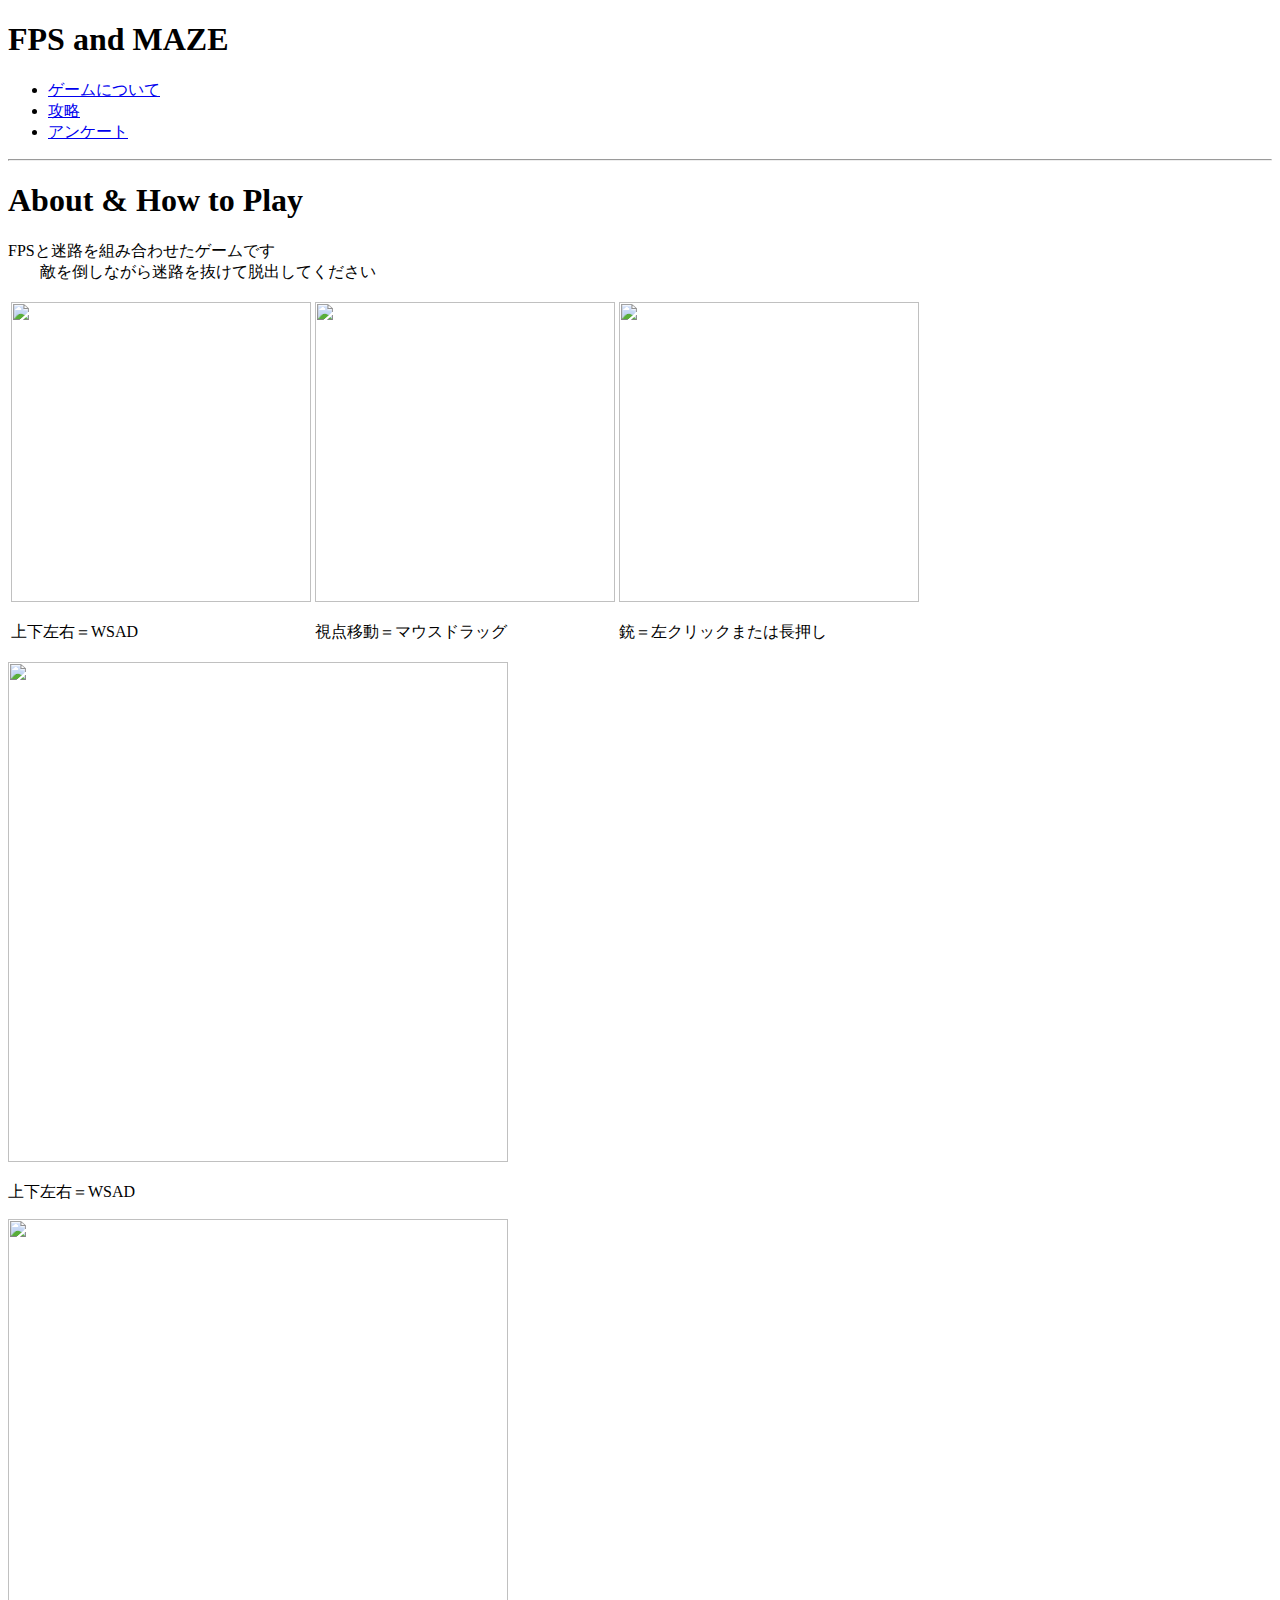
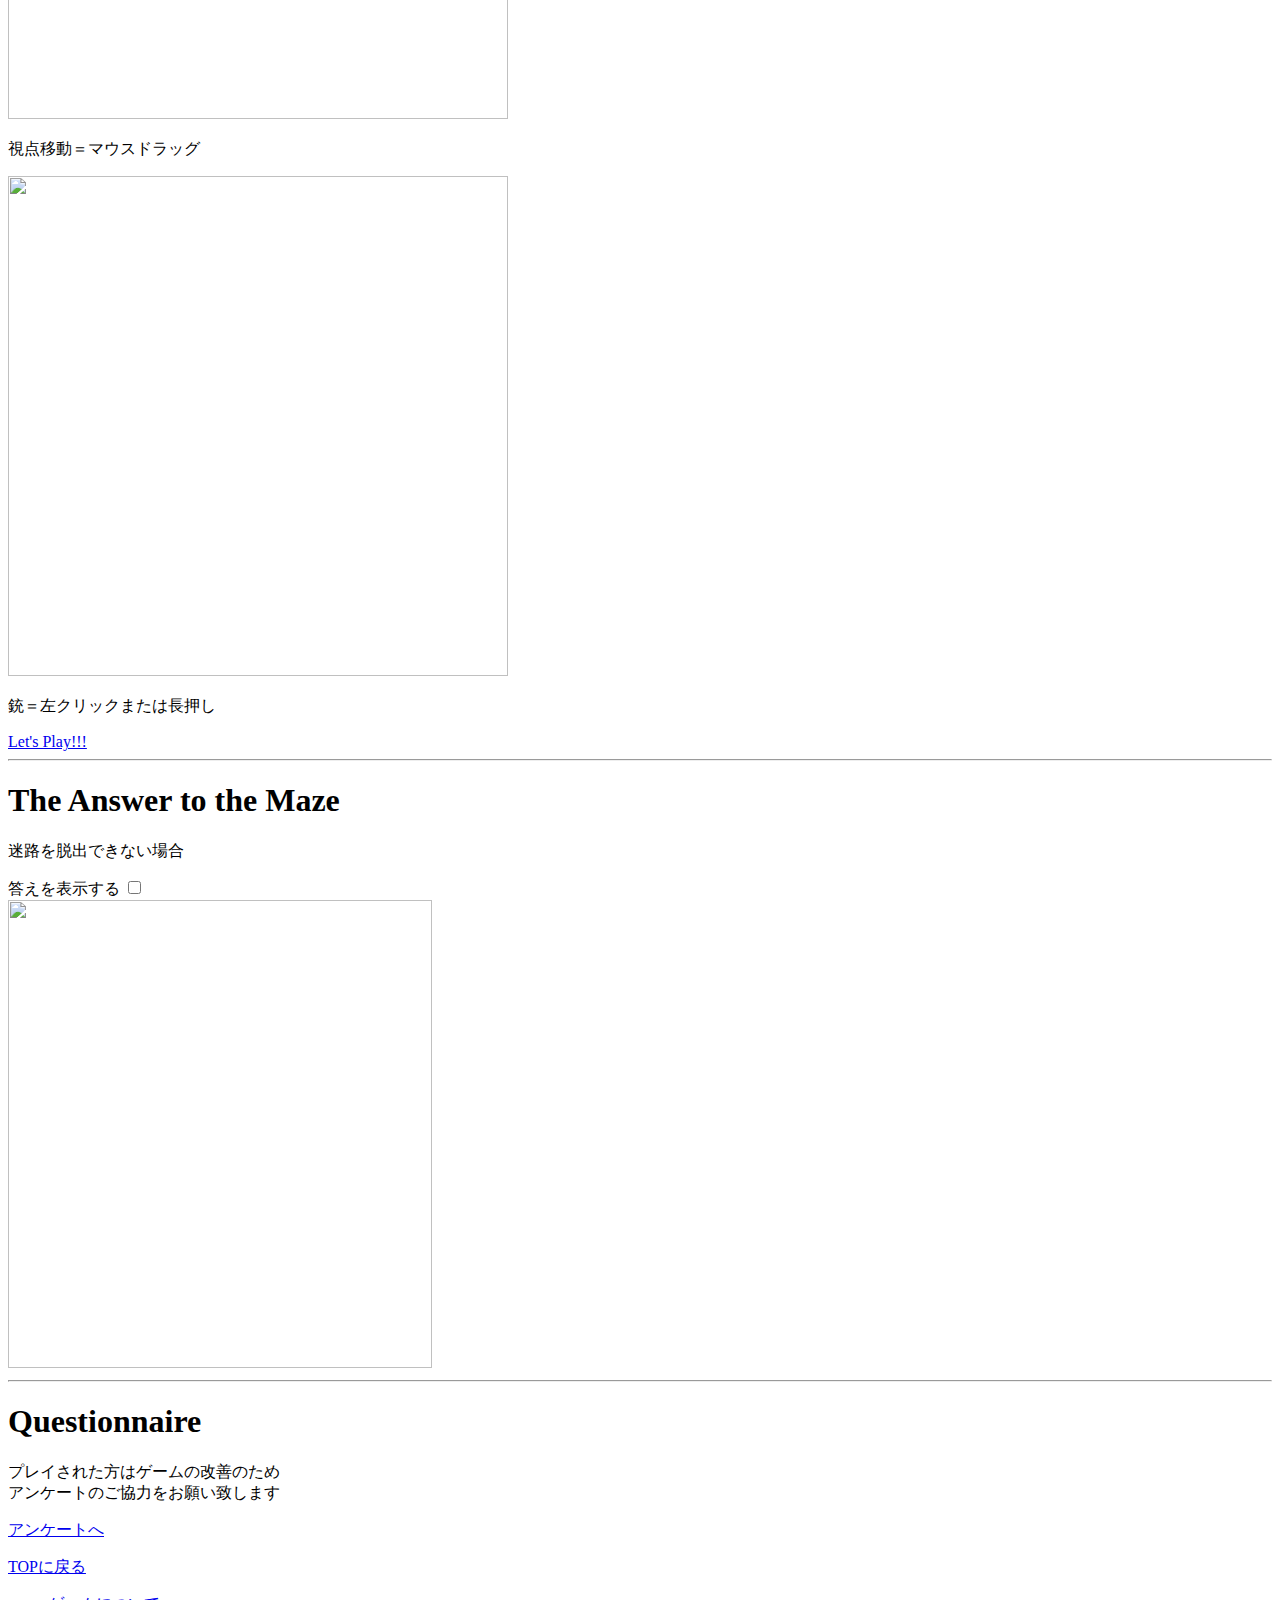
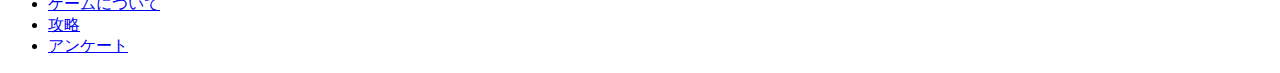
==== top.html @ 6b7fe040 "Create top.html" ====
<!DOCTYPE HTML>
<html>

<head>


    <meta http-equiv="content-type" charset="utf-8">
    <meta name="viewport" content="width=device-width,initial-scale=1">
    <title>FPSandMAZE</title>
    <link rel="stylesheet" type="text/css" href="index.css">
    




</head>

<body>
    <a id="top"></a>
<header>
  
  <h1 class="style">FPS and MAZE</h1>
    
    <nav>
    <ul>
    <li><a class="aLink" href="#game">ゲームについて</a></li>
    <li><a class="aLink" href="#answer">攻略</a></li>
    <li><a class="aLink" href="#Q">アンケート</a></li>
        
    </ul>
    
    </nav>

  
  </header>



<main>
<!--    <a href="https://unityroom.com/games/fpsmaze" target="_blank" rel="noopener noreferrer">-->
<!--   <div class="container">-->
<!--    <div class="btn playpage">-->
<!--       Let's Play!!!-->
<!--    </div>-->
<!--    </div>-->
<!--    </a>-->
    
    
    <hr>
    <h1><a id="game">About & How to Play</a></h1>
    <p class="p1">FPSと迷路を組み合わせたゲームです<br>
    　　敵を倒しながら迷路を抜けて脱出してください
    </p>
<!--PC用-->
<div class="pc">

<table id="table1">

<tr>
<td class="td1"><img src="play1.gif" class="play1" width="300" height="300"><br>
        <p>上下左右＝WSAD</p></td>  
<td class="td1"><img src="play2.gif" class="play2" width="300" height="300"><br>
        <p>視点移動＝マウスドラッグ</p></td>
<td class="td1"><img src="play3.gif" class="play3" width="300" height="300"><br>
        <p>銃＝左クリックまたは長押し</p></td>
</tr>

</table>
   
</div>

<!--スマートフォン用-->
<div class="sp">
<img src="play1.gif" class="play1" width="500" height="500"><br>
        <p>上下左右＝WSAD</p>  
<img src="play2.gif" class="play2" width="500" height="500"><br>
        <p>視点移動＝マウスドラッグ</p>
<img src="play3.gif" class="play3" width="500" height="500"><br>
        <p>銃＝左クリックまたは長押し</p>
        
</div>       
 
    
   <div class="game">
        <a href="https://unityroom.com/games/fpsmaze" target="_blank" rel="noopener noreferrer">Let's Play!!!</a>
    </div>
    
    <hr>
    <h1 class="sph1"><a id="answer">The Answer to the Maze</a></h1>
    <p class="p1">迷路を脱出できない場合</p>
    <div class="AnsBtn">
        <label for="label1">答えを表示する</label>
        <input type="checkbox" id="label1">
        <div class="hidden">
        <img src="mazeAnswer.JPG" width="424" height="468" class="Ans">
        </div>
    </div>

    
    <hr>
    
    <h1><a id="Q">Questionnaire</a></h1>
    <p class="p1">プレイされた方はゲームの改善のため<br>
        アンケートのご協力をお願い致します</p>
    <div class="Q1">
    <a 
       href="https://docs.google.com/forms/d/e/1FAIpQLSeRWeLhJRXhUm0Z9uqPiGA6VF549qP12rzMrWuSSSatbkENng/viewform?usp=sf_link"
       target="_blank" rel="noopener noreferrer">アンケートへ</a>
    </div>
    </main>


<footer>
     
    <p class="backtop"><a class="aLink" href="#top">TOPに戻る</a></p>
    <ul>
   <li><a class="aLink" href="#game">ゲームについて</a></li>
    <li><a class="aLink" href="#answer">攻略</a></li>
    <li><a class="aLink" href="#Q">アンケート</a></li>
    </ul>
    
</footer>

</body>
</html>
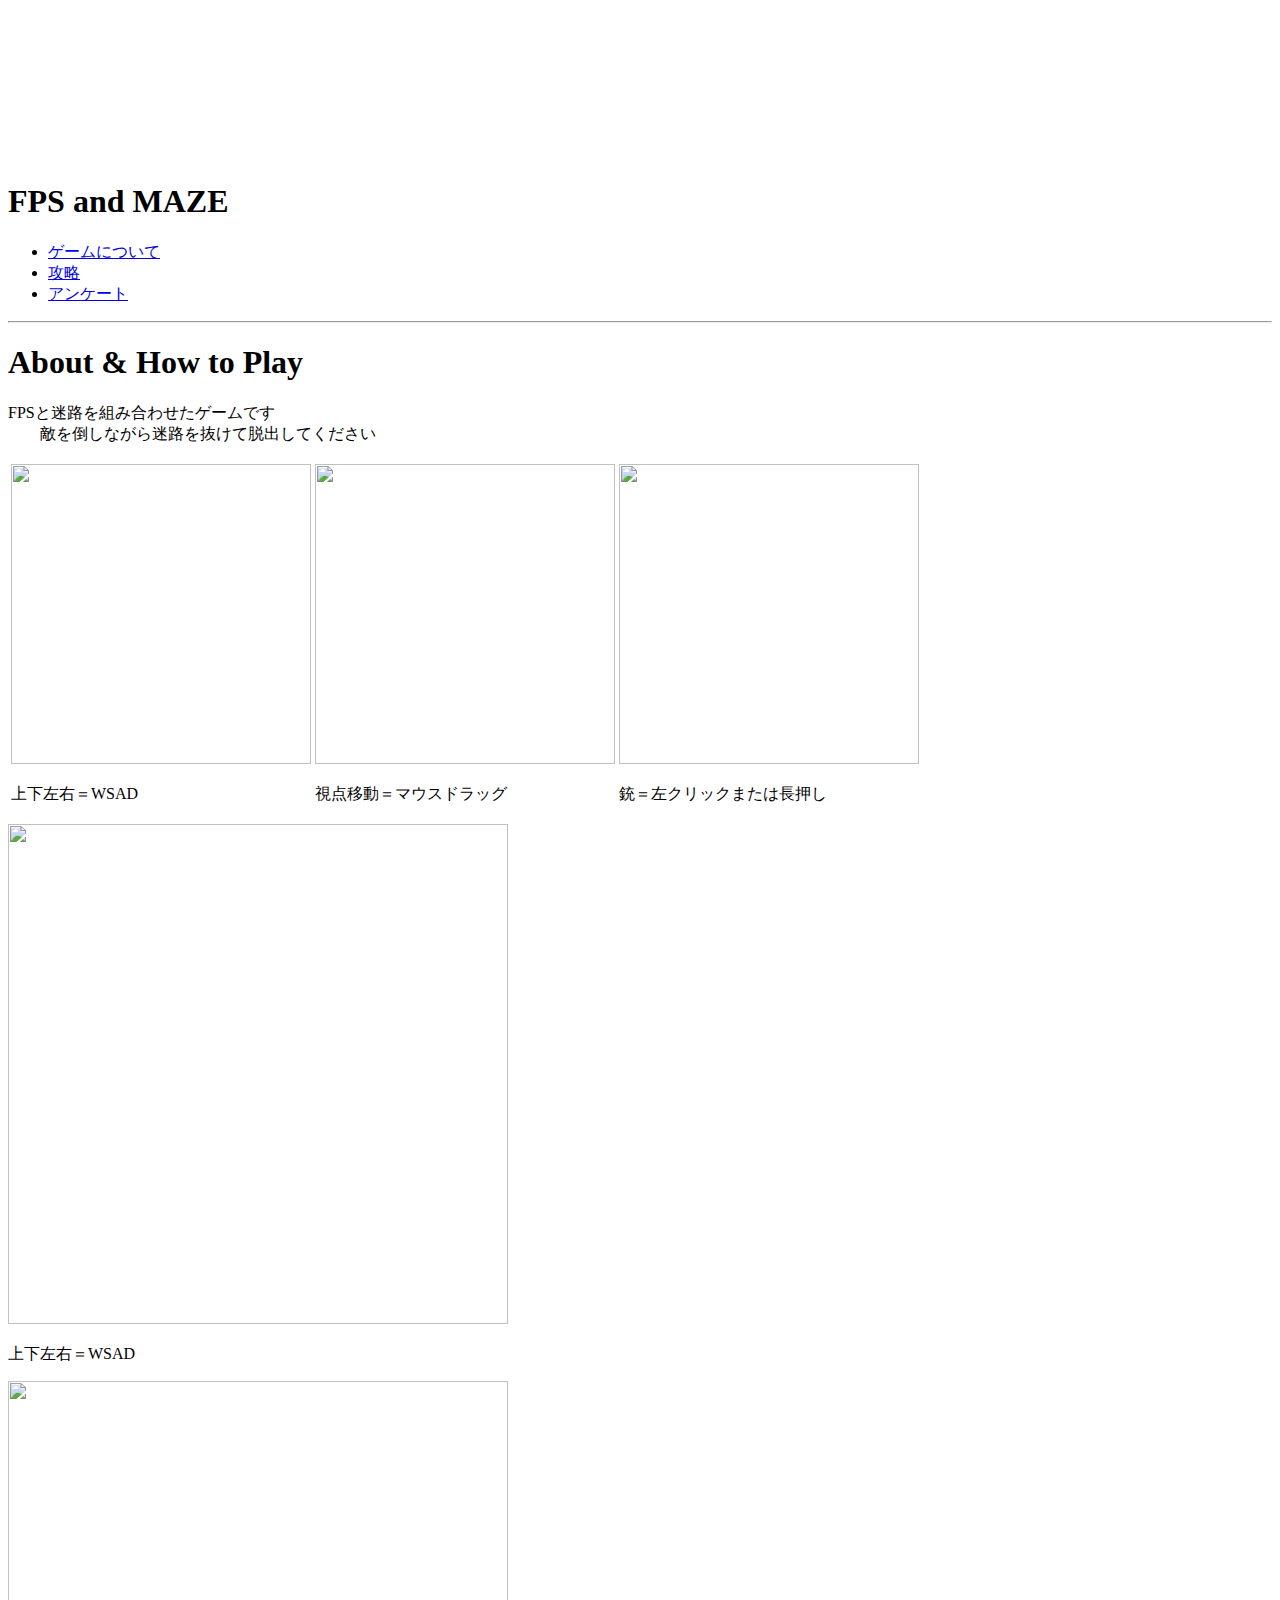
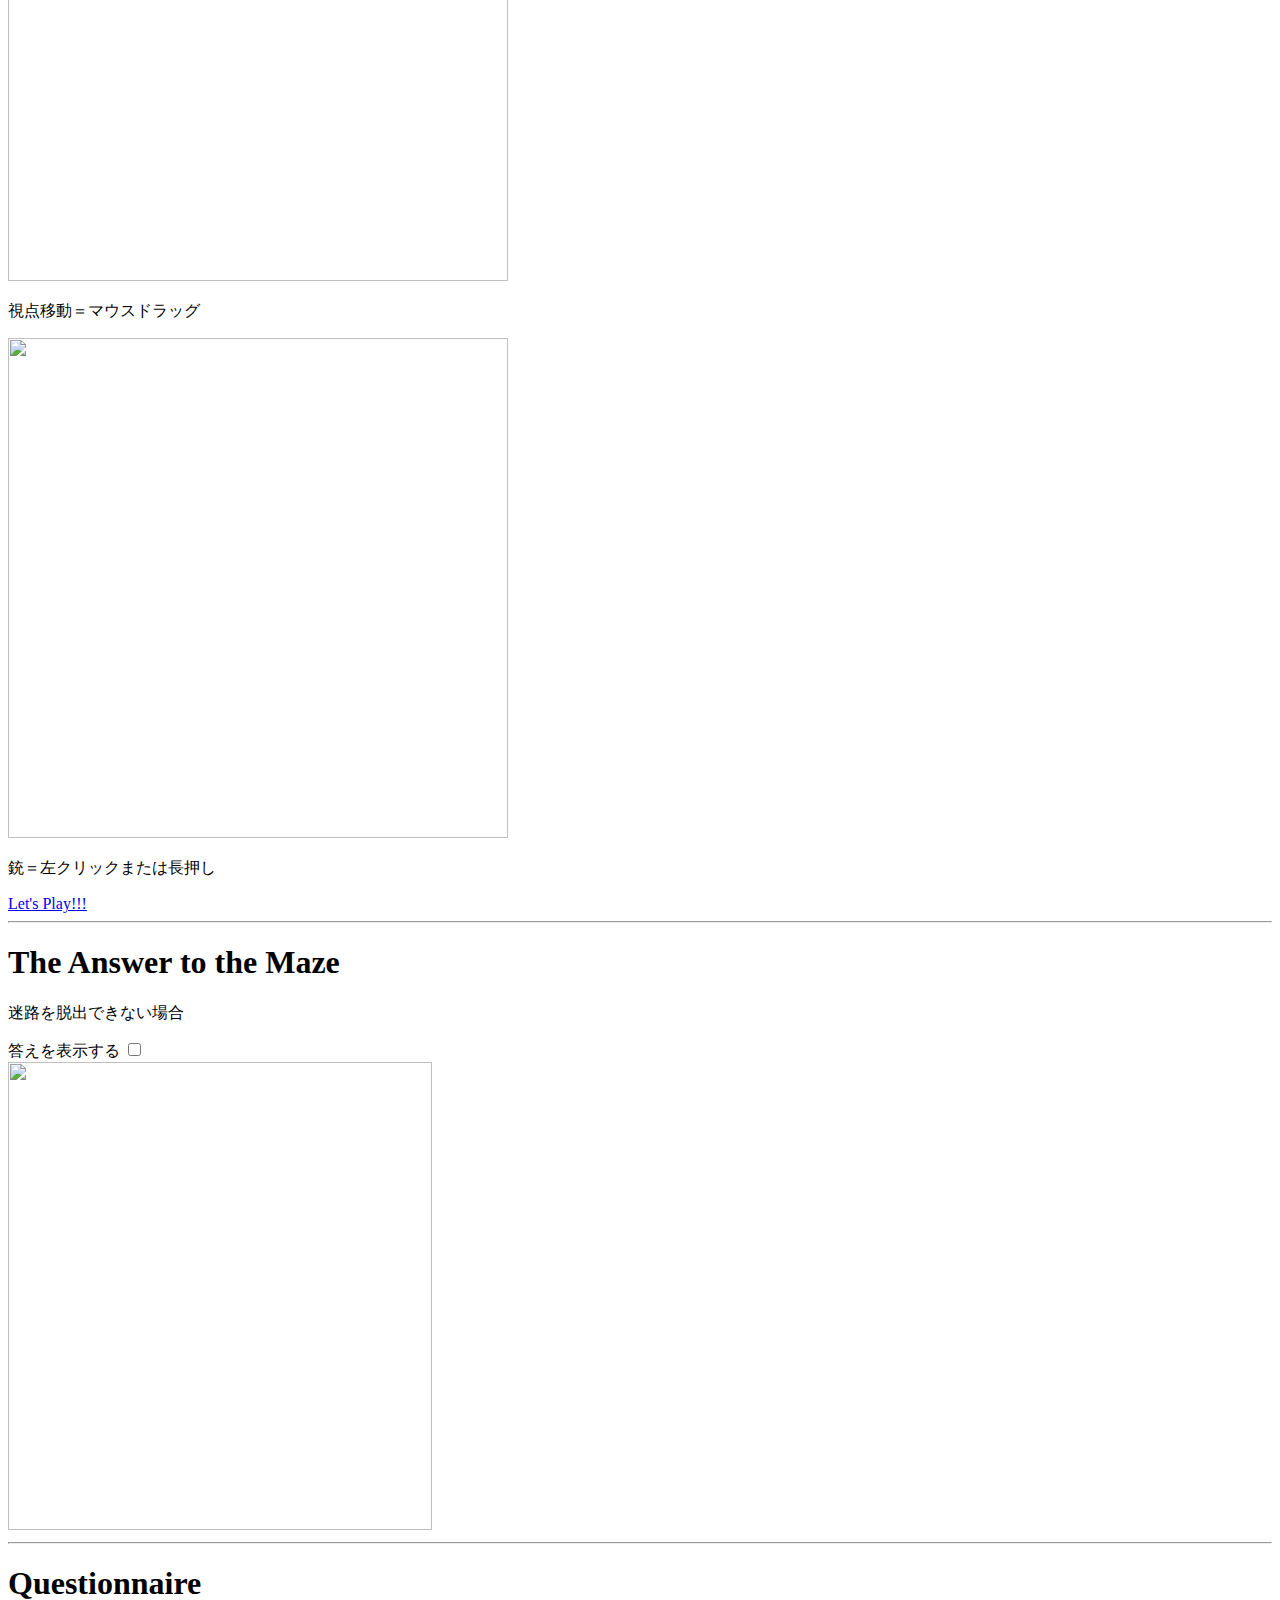
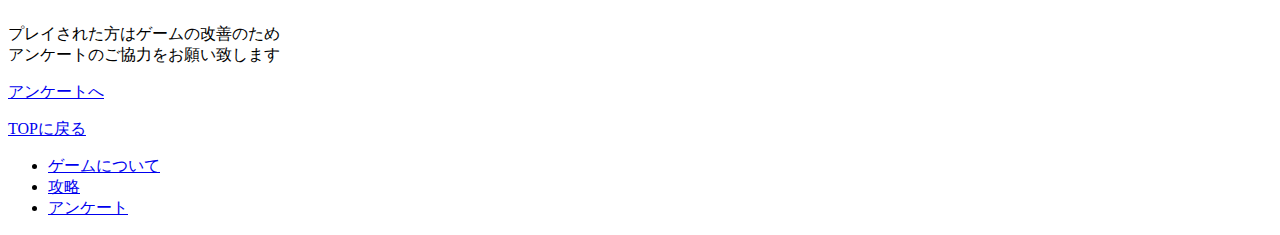
==== commit 97c65857: "Update top.html" ====
--- a/top.html
+++ b/top.html
@@ -7,15 +7,14 @@
     <meta http-equiv="content-type" charset="utf-8">
     <meta name="viewport" content="width=device-width,initial-scale=1">
     <title>FPSandMAZE</title>
-    <link rel="stylesheet" type="text/css" href="index.css">
+    <link rel="stylesheet" type="text/css" href="css/index.css" >
     
-
-
-
 
 </head>
 
 <body>
+    <video id="bgvideo" src="video/movieback.mp4" autoplay loop muted></video>
+ 
     <a id="top"></a>
 <header>
   
@@ -57,11 +56,11 @@
 <table id="table1">
 
 <tr>
-<td class="td1"><img src="play1.gif" class="play1" width="300" height="300"><br>
+<td class="td1"><img src="img/play1.gif" class="play1" width="300" height="300"><br>
         <p>上下左右＝WSAD</p></td>  
-<td class="td1"><img src="play2.gif" class="play2" width="300" height="300"><br>
+<td class="td1"><img src="img/play2.gif" class="play2" width="300" height="300"><br>
         <p>視点移動＝マウスドラッグ</p></td>
-<td class="td1"><img src="play3.gif" class="play3" width="300" height="300"><br>
+<td class="td1"><img src="img/play3.gif" class="play3" width="300" height="300"><br>
         <p>銃＝左クリックまたは長押し</p></td>
 </tr>
 
@@ -71,11 +70,11 @@
 
 <!--スマートフォン用-->
 <div class="sp">
-<img src="play1.gif" class="play1" width="500" height="500"><br>
+<img src="img/play1.gif" class="play1" width="500" height="500"><br>
         <p>上下左右＝WSAD</p>  
-<img src="play2.gif" class="play2" width="500" height="500"><br>
+<img src="img/play2.gif" class="play2" width="500" height="500"><br>
         <p>視点移動＝マウスドラッグ</p>
-<img src="play3.gif" class="play3" width="500" height="500"><br>
+<img src="img/play3.gif" class="play3" width="500" height="500"><br>
         <p>銃＝左クリックまたは長押し</p>
         
 </div>       
@@ -92,7 +91,7 @@
         <label for="label1">答えを表示する</label>
         <input type="checkbox" id="label1">
         <div class="hidden">
-        <img src="mazeAnswer.JPG" width="424" height="468" class="Ans">
+        <img src="img/mazeAnswer.JPG" width="424" height="468" class="Ans">
         </div>
     </div>
 
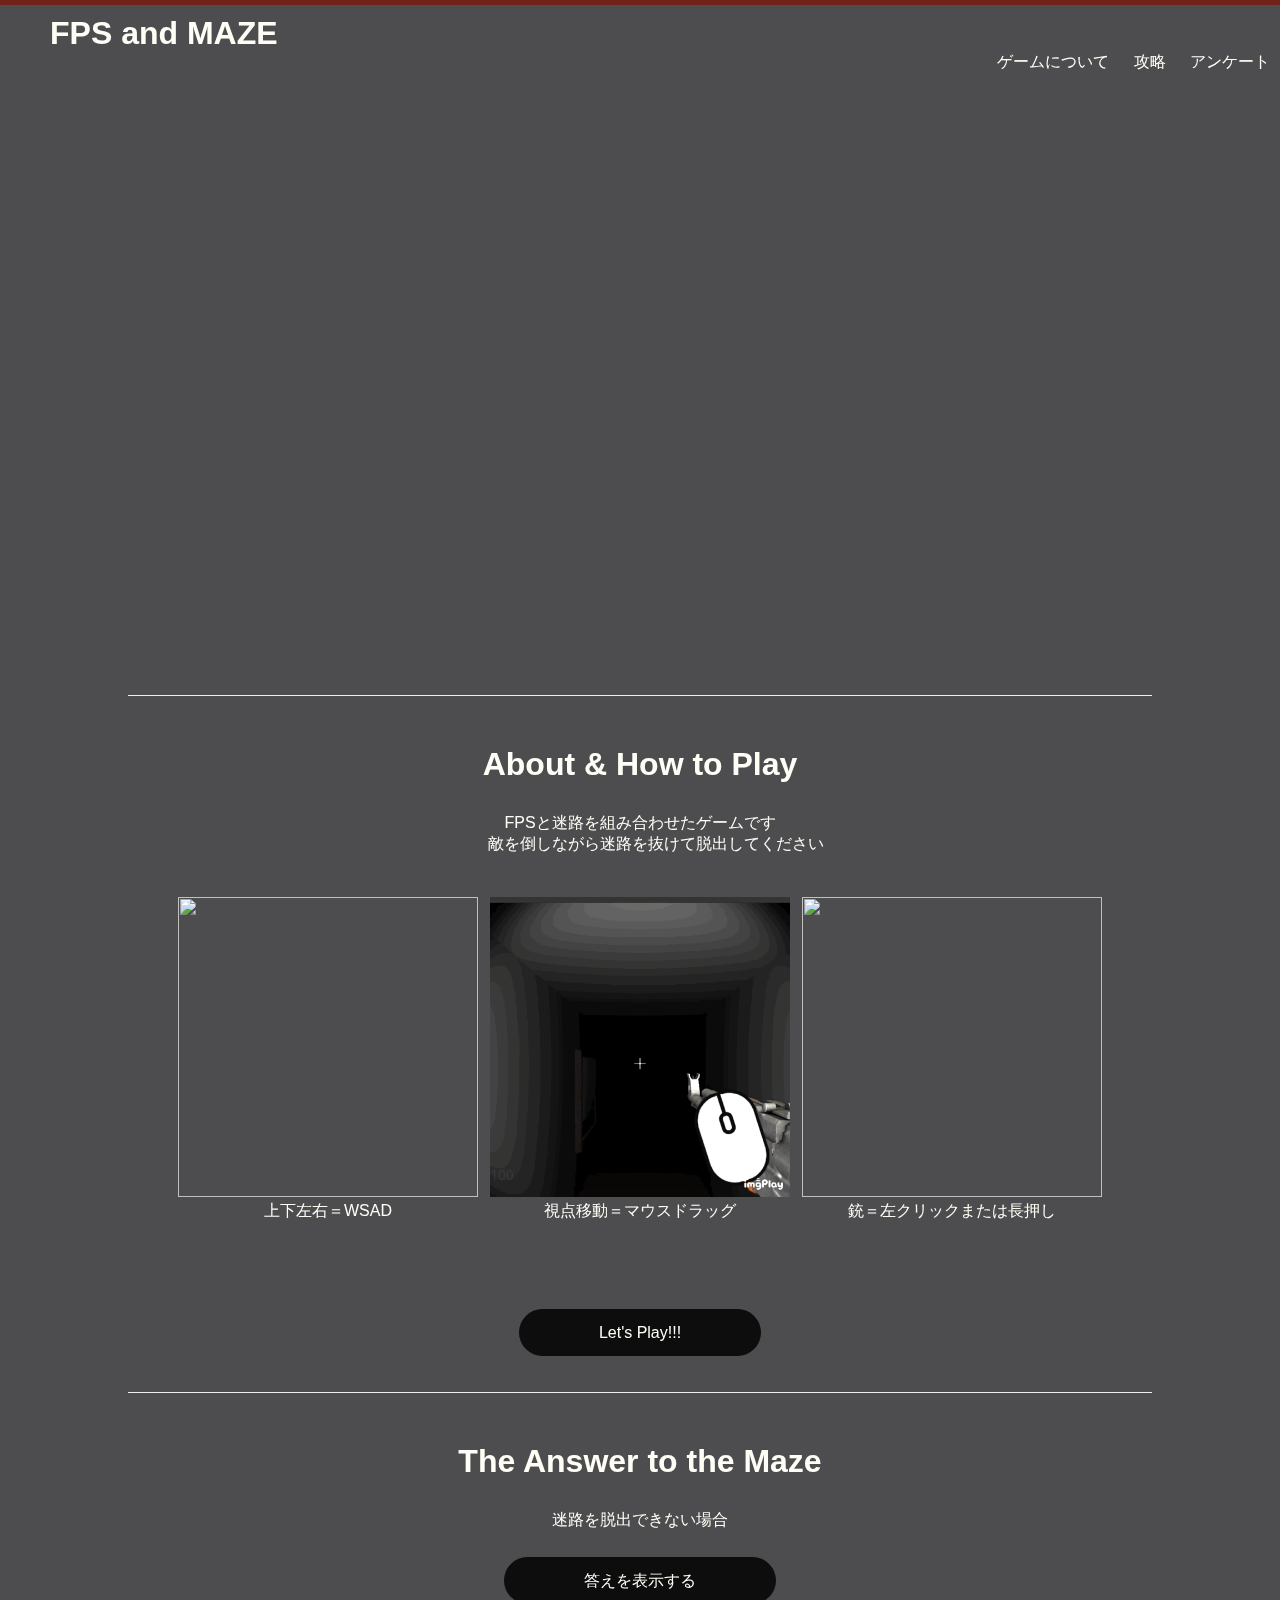
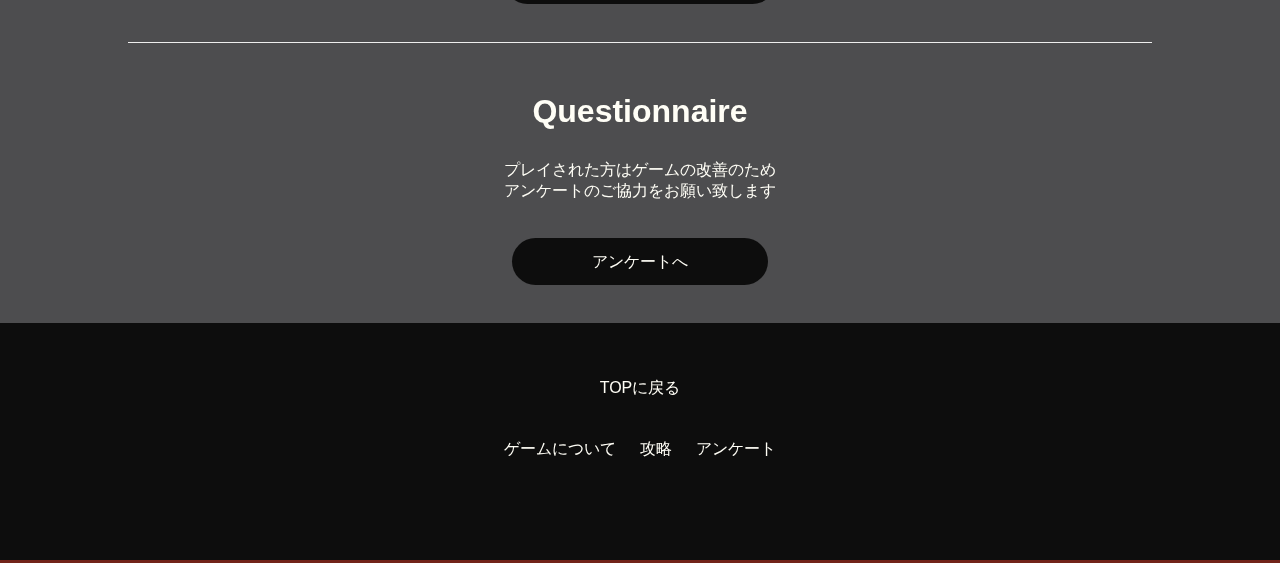
==== commit a7ac38e9: "Update top.html" ====
--- a/top.html
+++ b/top.html
@@ -7,13 +7,13 @@
     <meta http-equiv="content-type" charset="utf-8">
     <meta name="viewport" content="width=device-width,initial-scale=1">
     <title>FPSandMAZE</title>
-    <link rel="stylesheet" type="text/css" href="css/index.css" >
+    <link rel="stylesheet" type="text/css" href="index.css" >
     
 
 </head>
 
 <body>
-    <video id="bgvideo" src="video/movieback.mp4" autoplay loop muted></video>
+    <video id="bgvideo" src="movieback.mp4" autoplay loop muted></video>
  
     <a id="top"></a>
 <header>
@@ -56,11 +56,11 @@
 <table id="table1">
 
 <tr>
-<td class="td1"><img src="img/play1.gif" class="play1" width="300" height="300"><br>
+<td class="td1"><img src="play1.gif" class="play1" width="300" height="300"><br>
         <p>上下左右＝WSAD</p></td>  
-<td class="td1"><img src="img/play2.gif" class="play2" width="300" height="300"><br>
+<td class="td1"><img src="play2.gif" class="play2" width="300" height="300"><br>
         <p>視点移動＝マウスドラッグ</p></td>
-<td class="td1"><img src="img/play3.gif" class="play3" width="300" height="300"><br>
+<td class="td1"><img src="play3.gif" class="play3" width="300" height="300"><br>
         <p>銃＝左クリックまたは長押し</p></td>
 </tr>
 
@@ -70,11 +70,11 @@
 
 <!--スマートフォン用-->
 <div class="sp">
-<img src="img/play1.gif" class="play1" width="500" height="500"><br>
+<img src="play1.gif" class="play1" width="500" height="500"><br>
         <p>上下左右＝WSAD</p>  
-<img src="img/play2.gif" class="play2" width="500" height="500"><br>
+<img src="play2.gif" class="play2" width="500" height="500"><br>
         <p>視点移動＝マウスドラッグ</p>
-<img src="img/play3.gif" class="play3" width="500" height="500"><br>
+<img src="play3.gif" class="play3" width="500" height="500"><br>
         <p>銃＝左クリックまたは長押し</p>
         
 </div>       
@@ -91,7 +91,7 @@
         <label for="label1">答えを表示する</label>
         <input type="checkbox" id="label1">
         <div class="hidden">
-        <img src="img/mazeAnswer.JPG" width="424" height="468" class="Ans">
+        <img src="mazeAnswer.JPG" width="424" height="468" class="Ans">
         </div>
     </div>
 
--- a/index.css
+++ b/index.css
@@ -0,0 +1,313 @@
+@charset="utf-8";
+
+*{
+  margin:0;
+  padding:0;
+  list-style:none;
+outline: none;
+}
+
+
+
+body{
+background-color:#4D4D4F;
+   font-family:"Roboto", "游ゴシック","ヒラギノ角ゴシック",sans-serif;
+}
+
+#bgvideo{
+    width: 100%;
+    position: fixed;
+    z-index: -1000;       
+}
+/*
+.filter{
+        background-color: rgba(0,0,0,0.5);
+    height: auto;
+}
+*/
+
+
+header{
+border-top:5px solid #722319;
+ padding-top: 10px;
+padding-left: 50px;
+ color:#FFFEF6;
+    height: 80px;
+    
+}
+
+main{
+text-align:center;
+padding-top: 550px;
+}
+table{
+    margin-left: auto;
+    padding-bottom: 10px;
+}
+#table1{
+    margin: auto;
+    margin-top: 10px;
+    margin-bottom: 40px;
+}
+td{
+  padding-right: 50px;
+}
+.td1{
+    padding: 30px 5px;
+    padding-bottom: 40px;
+}
+header ul{
+    text-align:right;
+}
+li{
+    display: inline;
+    margin: 0px 10px;
+    
+}
+
+.aLink{
+    color: #FFFEF6;
+    padding-bottom: 5px;
+}
+.aLink:hover{
+    color: #808080;
+    border-bottom:solid 3px #FFFEF6;
+}
+footer{
+   background-color:#0d0d0d;
+   border-bottom:3px solid #722319;
+   color:#FFFEF6;
+   text-align:center;
+  padding-top:15px;
+}
+footer ul{
+    margin-bottom: 100px;
+}
+/*
+.btn{
+background-color: rgba(0,0,0,0.8);
+    padding: 30px 60px;
+    margin: 100px 500px;
+    font-size: 30px;
+    cursor: pointer;
+    color: #FFFFF6;
+
+}
+*/
+a{
+    text-decoration: none;
+}
+
+.sp{
+    display: none;
+}
+.pc{
+    display: block;
+}
+hr{
+    height: 1px;
+    background-color: #EEEEEE;
+    border: none;
+    width: 80%;
+    margin: 50px auto;
+}
+#contactimg{
+    margin-top: 50px;
+    margin-bottom: 70px;
+}
+.backtop{
+    margin:40px 0px;
+}
+p{
+   color:#FFFEF6; 
+}
+.p1{
+    margin-top: 30px;
+}
+.p2{
+   padding-bottom: 40px;
+}
+h1{
+    color:#FFFEF6;
+}
+h2{
+    color:#FFFEF6;
+    padding-top: 30px;
+    margin-bottom: 10px;
+    margin-top: 10px;
+    
+}
+
+.AnsBtn{
+    text-align: center;
+    display: block;
+    margin-top: 40px;
+    margin-bottom: 40px;
+    
+}
+.AnsBtn label{
+    border-radius: 30px;
+    background-color: #0d0d0d;
+    padding: 15px 80px;
+    color: #FFFEF6;
+    cursor: pointer;
+    border: none;
+    outline: none;
+}
+.AnsBtn label:hover{
+    background: #222222;
+}
+.AnsBtn input{
+    display: none;
+}
+
+.AnsBtn .hidden{
+    height: 0;
+    padding: 0;
+    overflow: hidden;
+    opacity: 0;
+    transition: 0.8s;
+}
+
+.AnsBtn input:checked ~ .hidden{
+    padding: 10px;
+    height: auto;
+    opacity: 1;
+    margin-top: 50px;
+}
+.Q1 a{
+    color: #FFFEF6;
+    text-decoration: none;
+    border-radius: 30px;
+    background-color: #0d0d0d;
+    padding: 15px 80px;
+    color: #FFFEF6;
+    cursor: pointer;
+    border: none;
+    outline: none;
+}
+.Q1 a:hover{
+     background: #222222;
+}
+.Q1{
+margin: 50px 0;
+}
+.game a{
+    color: #FFFEF6;
+    text-decoration: none;
+    border-radius: 30px;
+    background-color: #0d0d0d;
+    padding: 15px;
+    padding-left: 80px;
+    padding-right: 80px;
+    color: #FFFEF6;
+    cursor: pointer;
+    border: none;
+    outline: none;
+    
+}
+.game a:hover{
+     background: #222222;
+}
+.game{
+    margin: 50px 0px;
+}
+
+
+
+@media screen and (max-width:600px) {
+    img{
+        max-width: 100%;
+        height: auto;
+    }
+    body{
+    background-image:url(zemiback1.gif);
+    background-size: cover;
+    background-repeat: no-repeat;
+    background-attachment: fixed;
+    }
+ header ul{
+  text-align:right;
+}
+    li{
+        display: list-item;
+    }
+    
+    header {
+      padding-left: 10px;
+    }
+    
+    box{
+        display: none;
+    }
+    .sp{
+    display: block;
+    }
+    .sp img{
+        max-width: 90%;
+    }
+    .sp p{
+        font-size: 5vw;
+    }
+.pc{
+    display:none;
+}
+    .sph1{
+        font-size: 8vw;
+    }
+.AnsBtn{
+    text-align: center;
+    display: block;
+    margin-top: 40px;
+    margin-bottom: 40px;
+    
+}
+.AnsBtn label{
+    border-radius: 30px;
+    background-color: #0d0d0d;
+    padding: 15px;
+    padding-left: 50px;
+    padding-right: 50px;
+    color: #FFFEF6;
+    cursor: pointer;
+    border: none;
+    outline: none;
+}
+.AnsBtn label:hover{
+    background: #222222;
+}
+.AnsBtn input{
+    display: none;
+}
+
+.AnsBtn .hidden{
+    height: 0;
+    padding: 0;
+    overflow: hidden;
+    opacity: 0;
+    transition: 0.8s;
+}
+
+.AnsBtn input:checked ~ .hidden{
+    padding: 10px;
+    height: auto;
+    opacity: 1;
+    margin-top: 50px;
+}   
+.Q1 a{
+    color: #FFFEF6;
+    text-decoration: none;
+    border-radius: 30px;
+    background-color: #0d0d0d;
+    padding: 15px;
+    padding-left: 50px;
+    padding-right: 50px;
+    color: #FFFEF6;
+    cursor: pointer;
+    border: none;
+    outline: none;
+}
+.Q1{
+margin: 50px 0;
+}
+}
